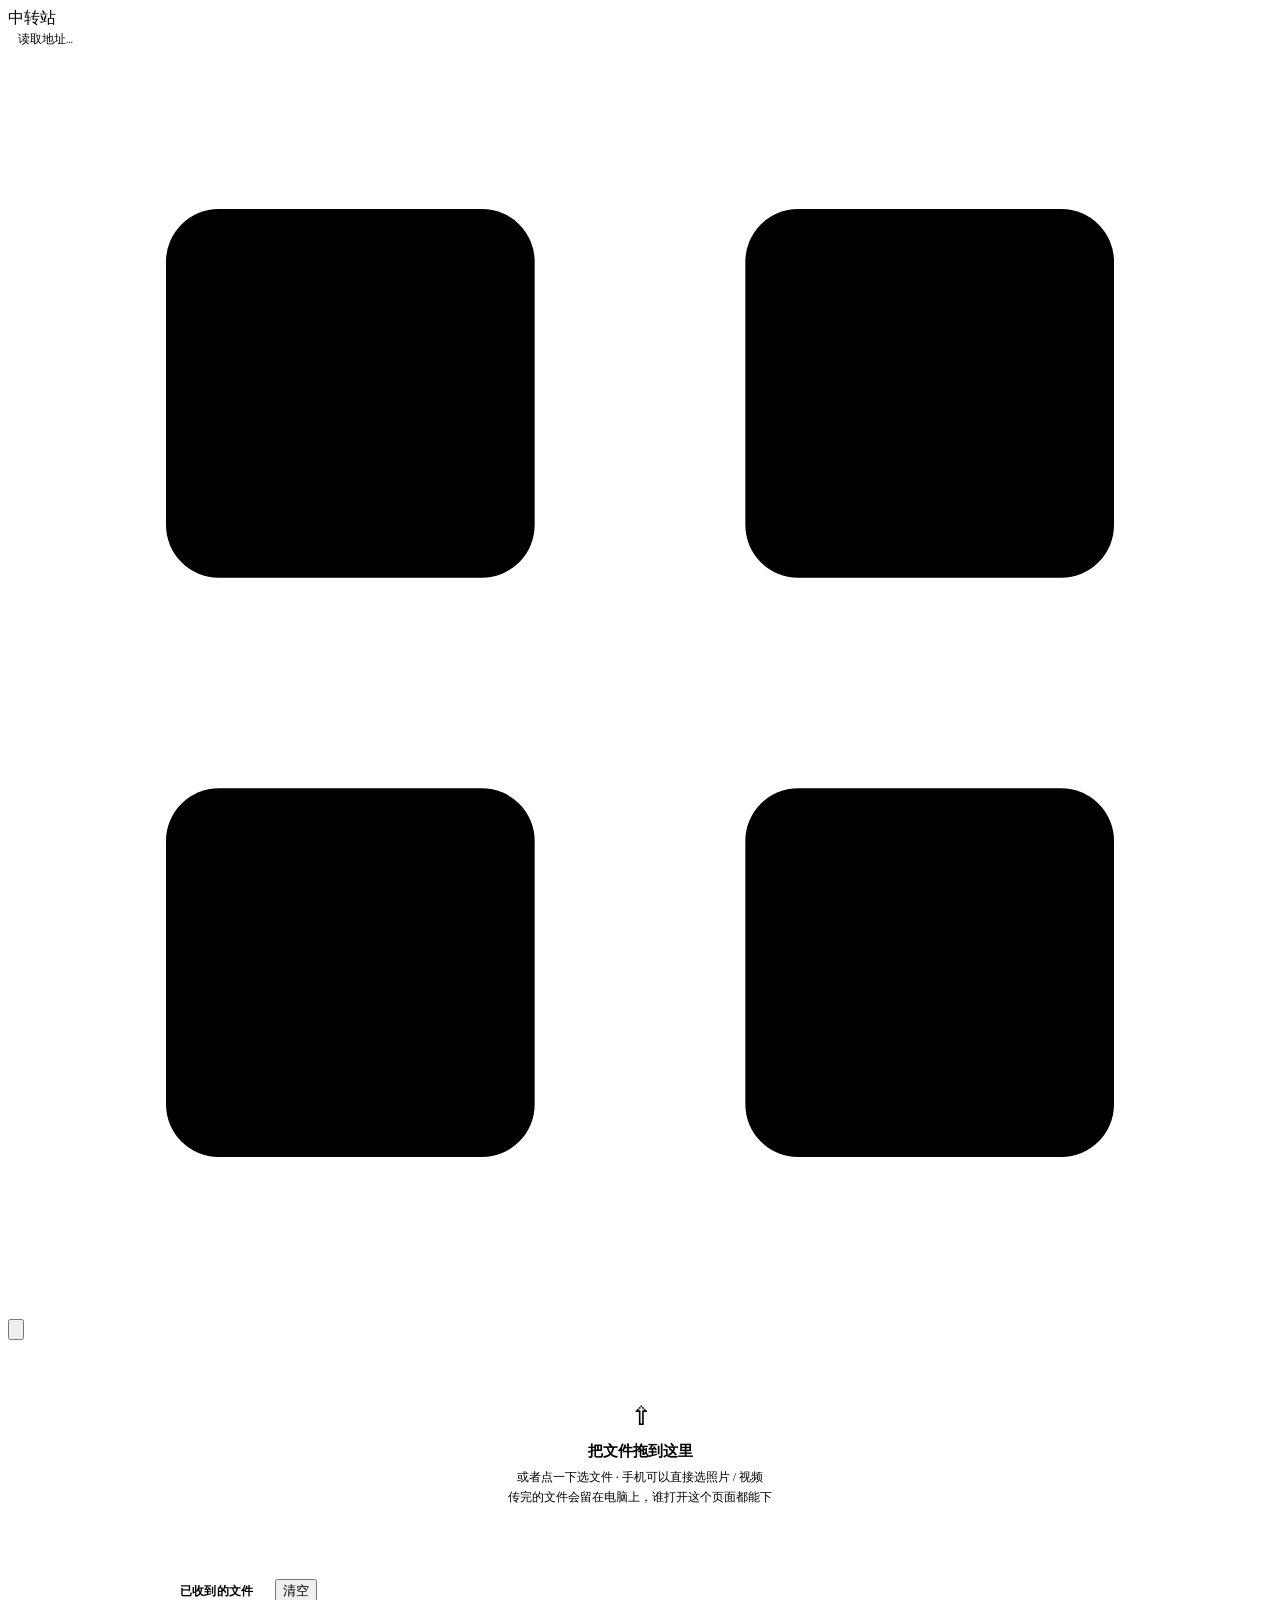
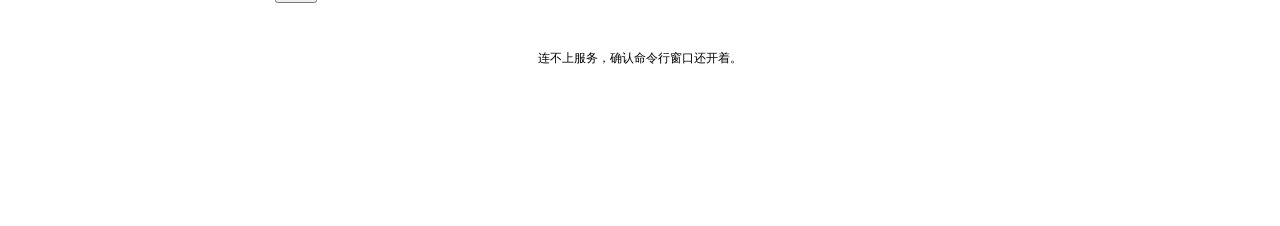
==== public/drop.html @ 3994f7ea "v1.2：局域网中转站 + README 重写 中转站（public/drop.html + server.js 新增 7 个接口） - 拖文件进网页即上传，同一 WiFi 的设备打开 /drop 就" ====
<!DOCTYPE html>
<html lang="zh-CN" data-theme="light">
<head>
<meta charset="UTF-8">
<meta name="viewport" content="width=device-width, initial-scale=1, viewport-fit=cover">
<meta name="theme-color" content="#ffffff">
<title>中转站 · 本地图库</title>
<link rel="stylesheet" href="/style.css">
<link rel="icon" href="data:image/svg+xml,<svg xmlns='http://www.w3.org/2000/svg' viewBox='0 0 24 24' fill='none' stroke='%23111' stroke-width='1.8'><path d='M12 16V4M7 9l5-5 5 5'/><path d='M4 16v3a1 1 0 0 0 1 1h14a1 1 0 0 0 1-1v-3'/></svg>">
<style>
  body { padding-bottom: 40px; }
  #dropMain { margin: 0 auto; max-width: 920px; padding: 18px 16px 60px; }

  /* 顶部那行局域网地址 */
  .lan-chip {
    display: inline-flex; align-items: center; gap: 6px;
    max-width: 44vw; padding: 5px 10px;
    border: 1px solid var(--line); border-radius: 99px;
    background: var(--soft); color: var(--fg-dim);
    font: 11.5px/1 ui-monospace, Menlo, Consolas, monospace;
    cursor: pointer; overflow: hidden; white-space: nowrap; text-overflow: ellipsis;
  }
  .lan-chip:hover { color: var(--fg); border-color: var(--line-strong); }

  /* 拖放区 */
  .dz {
    border: 1.5px dashed var(--line-strong);
    border-radius: 12px;
    padding: 46px 20px;
    text-align: center;
    background: var(--panel);
    cursor: pointer;
    transition: border-color .15s, background .15s, transform .15s;
    -webkit-tap-highlight-color: transparent;
  }
  .dz:hover { border-color: var(--fg-mute); background: var(--soft); }
  .dz.over { border-color: var(--fg); background: var(--soft); transform: scale(.995); }
  .dz-ico { font-size: 26px; line-height: 1; color: var(--fg-dim); margin-bottom: 12px; }
  .dz-t { font-size: 15px; font-weight: 600; color: var(--fg); }
  .dz-s { font-size: 12px; color: var(--fg-mute); margin-top: 6px; line-height: 1.7; }

  .sec-t { font-size: 12px; font-weight: 600; color: var(--fg-dim); letter-spacing: .02em; }
  .sec-t b { font-weight: 400; color: var(--fg-mute); margin-left: 6px; }
  .sec-head { display: flex; align-items: center; gap: 8px; margin: 26px 0 10px; }
  .sec-head .btn { width: auto; }

  /* 上传队列 */
  .qrow {
    display: flex; align-items: center; gap: 10px;
    padding: 10px 12px; margin-bottom: 6px;
    border: 1px solid var(--line); border-radius: 8px;
    background: var(--panel);
  }
  .qrow .qname {
    flex: 1; min-width: 0; font-size: 12.5px; color: var(--fg);
    overflow: hidden; text-overflow: ellipsis; white-space: nowrap;
  }
  .qrow .qstat { flex: none; font-size: 11px; color: var(--fg-mute); font-variant-numeric: tabular-nums; }
  .qbar { position: absolute; left: 0; right: 0; bottom: 0; height: 2px; background: var(--line); }
  .qbar i { display: block; height: 100%; width: 0; background: var(--fg); transition: width .12s linear; }
  .qrow { position: relative; overflow: hidden; }
  .qrow.ok .qstat { color: #12805c; }
  .qrow.err .qstat { color: #c0392b; }
  html[data-theme="dark"] .qrow.ok .qstat { color: #4ade80; }
  html[data-theme="dark"] .qrow.err .qstat { color: #f87171; }

  /* 文件列表 */
  .dlist { border: 1px solid var(--line); border-radius: 10px; overflow: hidden; background: var(--panel); }
  .drow {
    display: flex; align-items: center; gap: 10px;
    padding: 11px 12px; border-bottom: 1px solid var(--line);
  }
  .drow:last-child { border-bottom: 0; }
  .drow:hover { background: var(--soft); }
  .dico { flex: none; width: 30px; height: 30px; border-radius: 6px; background: var(--soft);
          display: flex; align-items: center; justify-content: center; font-size: 13px; color: var(--fg-dim); }
  .dmain { flex: 1; min-width: 0; }
  .dname { font-size: 13px; color: var(--fg); overflow: hidden; text-overflow: ellipsis; white-space: nowrap; }
  .dmeta { font-size: 10.5px; color: var(--fg-mute); margin-top: 2px; font-variant-numeric: tabular-nums; }
  .dact { flex: none; display: flex; gap: 4px; }
  .dact a, .dact button {
    appearance: none; border: 1px solid var(--line); background: var(--bg); color: var(--fg-dim);
    border-radius: 6px; padding: 6px 11px; font: inherit; font-size: 11.5px; cursor: pointer;
    text-decoration: none; white-space: nowrap;
  }
  .dact a:hover, .dact button:hover { background: var(--hover); color: var(--fg); }
  .dact a.primary { background: var(--accent); border-color: var(--accent); color: var(--accent-fg); }
  .dact a.primary:hover { opacity: .88; color: var(--accent-fg); }
  .empty-row { padding: 34px 14px; text-align: center; color: var(--fg-mute); font-size: 12px; line-height: 1.9; }

  .hint-line { margin-top: 14px; font-size: 11px; color: var(--fg-mute); line-height: 1.8; }
  .hint-line code { background: var(--soft); padding: 1px 5px; border-radius: 4px; font-size: 10.5px; }

  @media (max-width: 760px) {
    #dropMain { padding: 12px 10px 80px; }
    .dz { padding: 34px 14px; }
    .lan-chip { max-width: 52vw; font-size: 10.5px; }
    .dact a, .dact button { padding: 7px 10px; }
  }
</style>
</head>
<body>

<header id="topbar">
  <div id="titleWrap">
    <span id="docTitle">中转站</span>
    <span id="docMeta"></span>
  </div>
  <div class="tb-spacer"></div>
  <span id="lanChip" class="lan-chip" title="点一下复制这个地址，发给同一 WiFi 下的手机">读取地址…</span>
  <a class="ibtn" href="/" title="回到图库">
    <svg viewBox="0 0 24 24"><rect x="3" y="3" width="7" height="7" rx="1"/><rect x="14" y="3" width="7" height="7" rx="1"/><rect x="3" y="14" width="7" height="7" rx="1"/><rect x="14" y="14" width="7" height="7" rx="1"/></svg>
  </a>
  <button id="btnTheme" class="ibtn" title="深色 / 浅色">
    <svg viewBox="0 0 24 24"><circle cx="12" cy="12" r="8.5"/><path d="M12 3.5a8.5 8.5 0 0 0 0 17z" fill="currentColor" stroke="none"/></svg>
  </button>
</header>

<main id="dropMain">

  <div id="dropZone" class="dz">
    <div class="dz-ico">&#8679;</div>
    <div class="dz-t">把文件拖到这里</div>
    <div class="dz-s">或者点一下选文件 · 手机可以直接选照片 / 视频<br>传完的文件会留在电脑上，谁打开这个页面都能下</div>
  </div>
  <input id="fileInput" type="file" multiple hidden>

  <section id="queueWrap" hidden>
    <div class="sec-head"><span class="sec-t">正在上传</span></div>
    <div id="queue"></div>
  </section>

  <section>
    <div class="sec-head">
      <span class="sec-t">已收到的文件 <b id="listMeta" class="mono"></b></span>
      <div class="tb-spacer"></div>
      <button id="btnClear" class="btn small ghost">清空</button>
    </div>
    <div id="list" class="dlist"><div class="empty-row">正在读取…</div></div>
    <div class="hint-line" id="dirHint"></div>
  </section>

</main>

<div id="toast" class="toast"></div>

<script>
(function () {
  'use strict';
  const $ = (s) => document.querySelector(s);
  const CHUNK = 4 * 1024 * 1024;     // 4 MiB 一片

  let toastTimer = 0;
  function toast(msg) {
    const t = $('#toast');
    t.textContent = msg;
    t.classList.add('on');
    clearTimeout(toastTimer);
    toastTimer = setTimeout(() => t.classList.remove('on'), 1800);
  }

  function fmtSize(n) {
    if (!n) return '0 B';
    const u = ['B', 'KB', 'MB', 'GB', 'TB'];
    let i = 0;
    while (n >= 1024 && i < u.length - 1) { n /= 1024; i++; }
    return (i ? n.toFixed(1) : Math.round(n)) + ' ' + u[i];
  }

  function fmtAgo(ms) {
    const d = Math.max(0, Date.now() - ms);
    if (d < 60e3) return '刚刚';
    if (d < 3600e3) return Math.floor(d / 60e3) + ' 分钟前';
    if (d < 86400e3) return Math.floor(d / 3600e3) + ' 小时前';
    const dt = new Date(ms);
    return (dt.getMonth() + 1) + '/' + dt.getDate() + ' ' +
      String(dt.getHours()).padStart(2, '0') + ':' + String(dt.getMinutes()).padStart(2, '0');
  }

  function iconFor(name) {
    const ext = (name.split('.').pop() || '').toLowerCase();
    if (/^(png|jpe?g|gif|webp|bmp|avif|heic)$/.test(ext)) return 'IMG';
    if (/^(mp4|mov|mkv|avi|webm)$/.test(ext)) return 'VID';
    if (/^(mp3|flac|wav|m4a|aac)$/.test(ext)) return 'AUD';
    if (/^(zip|rar|7z|tar|gz)$/.test(ext)) return 'ZIP';
    if (/^(pdf|docx?|xlsx?|pptx?|txt|md)$/.test(ext)) return 'DOC';
    return 'FILE';
  }

  // ---------------------------------------------------------- 主题
  function applyTheme(dark) {
    document.documentElement.dataset.theme = dark ? 'dark' : 'light';
    const m = document.querySelector('meta[name=theme-color]');
    if (m) m.setAttribute('content', dark ? '#0d0e10' : '#ffffff');
  }
  let dark = false;
  try { dark = localStorage.getItem('gallery-theme') === 'dark'; } catch (e) { }
  applyTheme(dark);
  $('#btnTheme').addEventListener('click', () => {
    dark = !dark;
    applyTheme(dark);
    try { localStorage.setItem('gallery-theme', dark ? 'dark' : 'light'); } catch (e) { }
  });

  // ---------------------------------------------------------- 列表
  function render(d) {
    const list = $('#list');
    const meta = $('#listMeta');
    meta.textContent = d.total ? d.total + ' 个 · ' + fmtSize(d.bytes) : '';
    const hint = $('#dirHint');
    if (d.dir) hint.innerHTML = '文件保存在 <code>' + escapeHtml(d.dir) + '</code>，直接用资源管理器打开就能拿。';

    list.innerHTML = '';
    if (!d.files || !d.files.length) {
      const e = document.createElement('div');
      e.className = 'empty-row';
      e.innerHTML = '还没有文件。<br>上面拖一个进来，另一台设备刷新就能看到。';
      list.appendChild(e);
      return;
    }
    for (const f of d.files) {
      const row = document.createElement('div');
      row.className = 'drow';

      const ico = document.createElement('div');
      ico.className = 'dico';
      ico.textContent = iconFor(f.n);

      const main = document.createElement('div');
      main.className = 'dmain';
      const nm = document.createElement('div');
      nm.className = 'dname';
      nm.textContent = f.n;
      nm.title = f.n;
      const mt = document.createElement('div');
      mt.className = 'dmeta';
      mt.textContent = fmtSize(f.s) + ' · ' + fmtAgo(f.t);
      main.append(nm, mt);

      const act = document.createElement('div');
      act.className = 'dact';
      const a = document.createElement('a');
      a.className = 'primary';
      a.href = f.u;
      a.setAttribute('download', f.n);
      a.textContent = '下载';
      const del = document.createElement('button');
      del.textContent = '删除';
      del.addEventListener('click', () => removeFile(f.n));
      act.append(a, del);

      row.append(ico, main, act);
      list.appendChild(row);
    }
  }

  function escapeHtml(s) {
    return String(s).replace(/[&<>"]/g, (c) => ({ '&': '&amp;', '<': '&lt;', '>': '&gt;', '"': '&quot;' }[c]));
  }

  async function refresh() {
    try {
      const r = await fetch('/api/drop/list');
      render(await r.json());
    } catch (e) {
      $('#list').innerHTML = '<div class="empty-row">读不到列表，服务是不是停了？</div>';
    }
  }

  async function removeFile(name) {
    if (!confirm('删除「' + name + '」？文件会从磁盘上删掉。')) return;
    try {
      const r = await fetch('/api/drop/file?name=' + encodeURIComponent(name), { method: 'DELETE' });
      if (!r.ok) throw new Error('HTTP ' + r.status);
      toast('已删除');
      refresh();
    } catch (e) { toast('删除失败：' + e.message); }
  }

  $('#btnClear').addEventListener('click', async () => {
    if (!confirm('清空中转站里的全部文件？')) return;
    try {
      const r = await fetch('/api/drop/all', { method: 'DELETE' });
      const j = await r.json();
      toast('已清空 ' + (j.removed || 0) + ' 个文件');
      refresh();
    } catch (e) { toast('清空失败：' + e.message); }
  });

  // ---------------------------------------------------------- 上传
  function addRow(file) {
    $('#queueWrap').hidden = false;
    const row = document.createElement('div');
    row.className = 'qrow';
    const nm = document.createElement('div');
    nm.className = 'qname';
    nm.textContent = file.name;
    const st = document.createElement('div');
    st.className = 'qstat';
    st.textContent = '等待…';
    const bar = document.createElement('div');
    bar.className = 'qbar';
    const fill = document.createElement('i');
    bar.appendChild(fill);
    row.append(nm, st, bar);
    $('#queue').appendChild(row);

    return {
      row,
      set(pct, text, cls) {
        fill.style.width = Math.max(0, Math.min(100, pct * 100)).toFixed(1) + '%';
        st.textContent = text;
        row.className = 'qrow' + (cls ? ' ' + cls : '');
      },
      finish(text, cls) {
        this.set(1, text, cls);
        setTimeout(() => { try { row.remove(); } catch (e) { } }, cls === 'err' ? 6000 : 2500);
      },
    };
  }

  function putChunk(name, blob, start, end, total, onProgress) {
    return new Promise((resolve, reject) => {
      const xhr = new XMLHttpRequest();
      xhr.open('PUT', '/api/drop/upload?name=' + encodeURIComponent(name));
      xhr.setRequestHeader('Content-Range', 'bytes ' + start + '-' + (end - 1) + '/' + total);
      xhr.upload.onprogress = (e) => { if (e.lengthComputable) onProgress(e.loaded); };
      xhr.onload = () => {
        let body = null;
        try { body = JSON.parse(xhr.responseText); } catch (e) { }
        resolve({ status: xhr.status, body: body || {} });
      };
      xhr.onerror = () => reject(new Error('网络中断'));
      xhr.ontimeout = () => reject(new Error('超时'));
      xhr.send(blob);
    });
  }

  async function uploadOne(file) {
    const row = addRow(file);
    const t0 = performance.now();
    let off = 0;

    // 断点续传：先问服务端已经收了多少
    try {
      const r = await fetch('/api/drop/upload?name=' + encodeURIComponent(file.name) + '&size=' + file.size);
      const j = await r.json();
      if (j && j.received > 0 && j.received < file.size) {
        off = j.received;
        toast('「' + file.name + '」从 ' + fmtSize(off) + ' 处续传');
      }
    } catch (e) { }

    const base = off;
    while (off < file.size) {
      const end = Math.min(off + CHUNK, file.size);
      const blob = file.slice(off, end);
      const chunkStart = off;

      let res;
      try {
        res = await putChunk(file.name, blob, off, end, file.size, (loaded) => {
          const done = chunkStart + loaded;
          const sec = Math.max(0.001, (performance.now() - t0) / 1000);
          const speed = (done - base) / sec;
          const left = speed > 0 ? (file.size - done) / speed : 0;
          row.set(done / file.size,
            fmtSize(done) + ' / ' + fmtSize(file.size) + '  ·  ' + fmtSize(speed) + '/s  ·  剩 ' + fmtLeft(left));
        });
      } catch (e) {
        row.finish('中断：' + e.message, 'err');
        return false;
      }

      if (res.status === 409) {
        off = Number(res.body.expect) || 0;
        continue;
      }
      if (res.status < 200 || res.status >= 300) {
        row.finish('失败：HTTP ' + res.status + (res.body.error ? ' ' + res.body.error : ''), 'err');
        return false;
      }
      if (res.body.done) {
        const sec = Math.max(0.001, (performance.now() - t0) / 1000);
        row.finish('完成 · ' + fmtSize(file.size) + ' · ' + fmtSize(file.size / sec) + '/s', 'ok');
        return true;
      }
      off = end;
    }
    row.finish('完成', 'ok');
    return true;
  }

  function fmtLeft(sec) {
    if (!isFinite(sec) || sec <= 0) return '--';
    if (sec < 60) return Math.ceil(sec) + 's';
    if (sec < 3600) return Math.ceil(sec / 60) + 'm';
    return (sec / 3600).toFixed(1) + 'h';
  }

  let uploading = false;
  const pending = [];

  async function pump() {
    if (uploading) return;
    uploading = true;
    while (pending.length) {
      const file = pending.shift();
      try { await uploadOne(file); } catch (e) { toast('上传出错：' + e.message); }
    }
    uploading = false;
    refresh();
  }

  function enqueue(files) {
    const arr = Array.from(files || []);
    if (!arr.length) return;
    for (const f of arr) pending.push(f);
    pump();
  }

  // ---------------------------------------------------------- 拖放 / 选择
  const zone = $('#dropZone');
  const input = $('#fileInput');

  zone.addEventListener('click', () => input.click());
  input.addEventListener('change', () => { enqueue(input.files); input.value = ''; });

  let depth = 0;
  const hasFiles = (dt) => Array.from((dt && dt.types) || []).indexOf('Files') >= 0;
  window.addEventListener('dragenter', (e) => {
    if (!hasFiles(e.dataTransfer)) return;
    depth++;
    zone.classList.add('over');
  });
  window.addEventListener('dragover', (e) => { if (hasFiles(e.dataTransfer)) e.preventDefault(); });
  window.addEventListener('dragleave', () => {
    depth = Math.max(0, depth - 1);
    if (!depth) zone.classList.remove('over');
  });
  window.addEventListener('drop', (e) => {
    if (!hasFiles(e.dataTransfer)) return;
    e.preventDefault();
    depth = 0;
    zone.classList.remove('over');
    enqueue(e.dataTransfer.files);
  });

  // ---------------------------------------------------------- 局域网地址
  (async function boot() {
    try {
      const r = await fetch('/api/drop/list');
      const d = await r.json();
      render(d);
      const ip = (d.lan && d.lan[0] && d.lan[0].ip) || location.hostname;
      const url = 'http://' + ip + ':' + d.port + '/drop';
      const chip = $('#lanChip');
      chip.textContent = url;
      chip.title = '点一下复制，发给同一 WiFi 下的手机';
      chip.addEventListener('click', async () => {
        try {
          await navigator.clipboard.writeText(url);
          toast('已复制：' + url);
        } catch (e) {
          toast(url);
        }
      });
    } catch (e) {
      $('#list').innerHTML = '<div class="empty-row">连不上服务，确认命令行窗口还开着。</div>';
    }

    // 实时刷新：别的设备传完 / 删完，这边立刻变
    try {
      const es = new EventSource('/api/drop/events');
      es.onmessage = (ev) => {
        try { render(JSON.parse(ev.data)); } catch (e) { }
      };
      es.onerror = () => { /* 浏览器会自己重连 */ };
    } catch (e) { }
  })();
})();
</script>
</body>
</html>
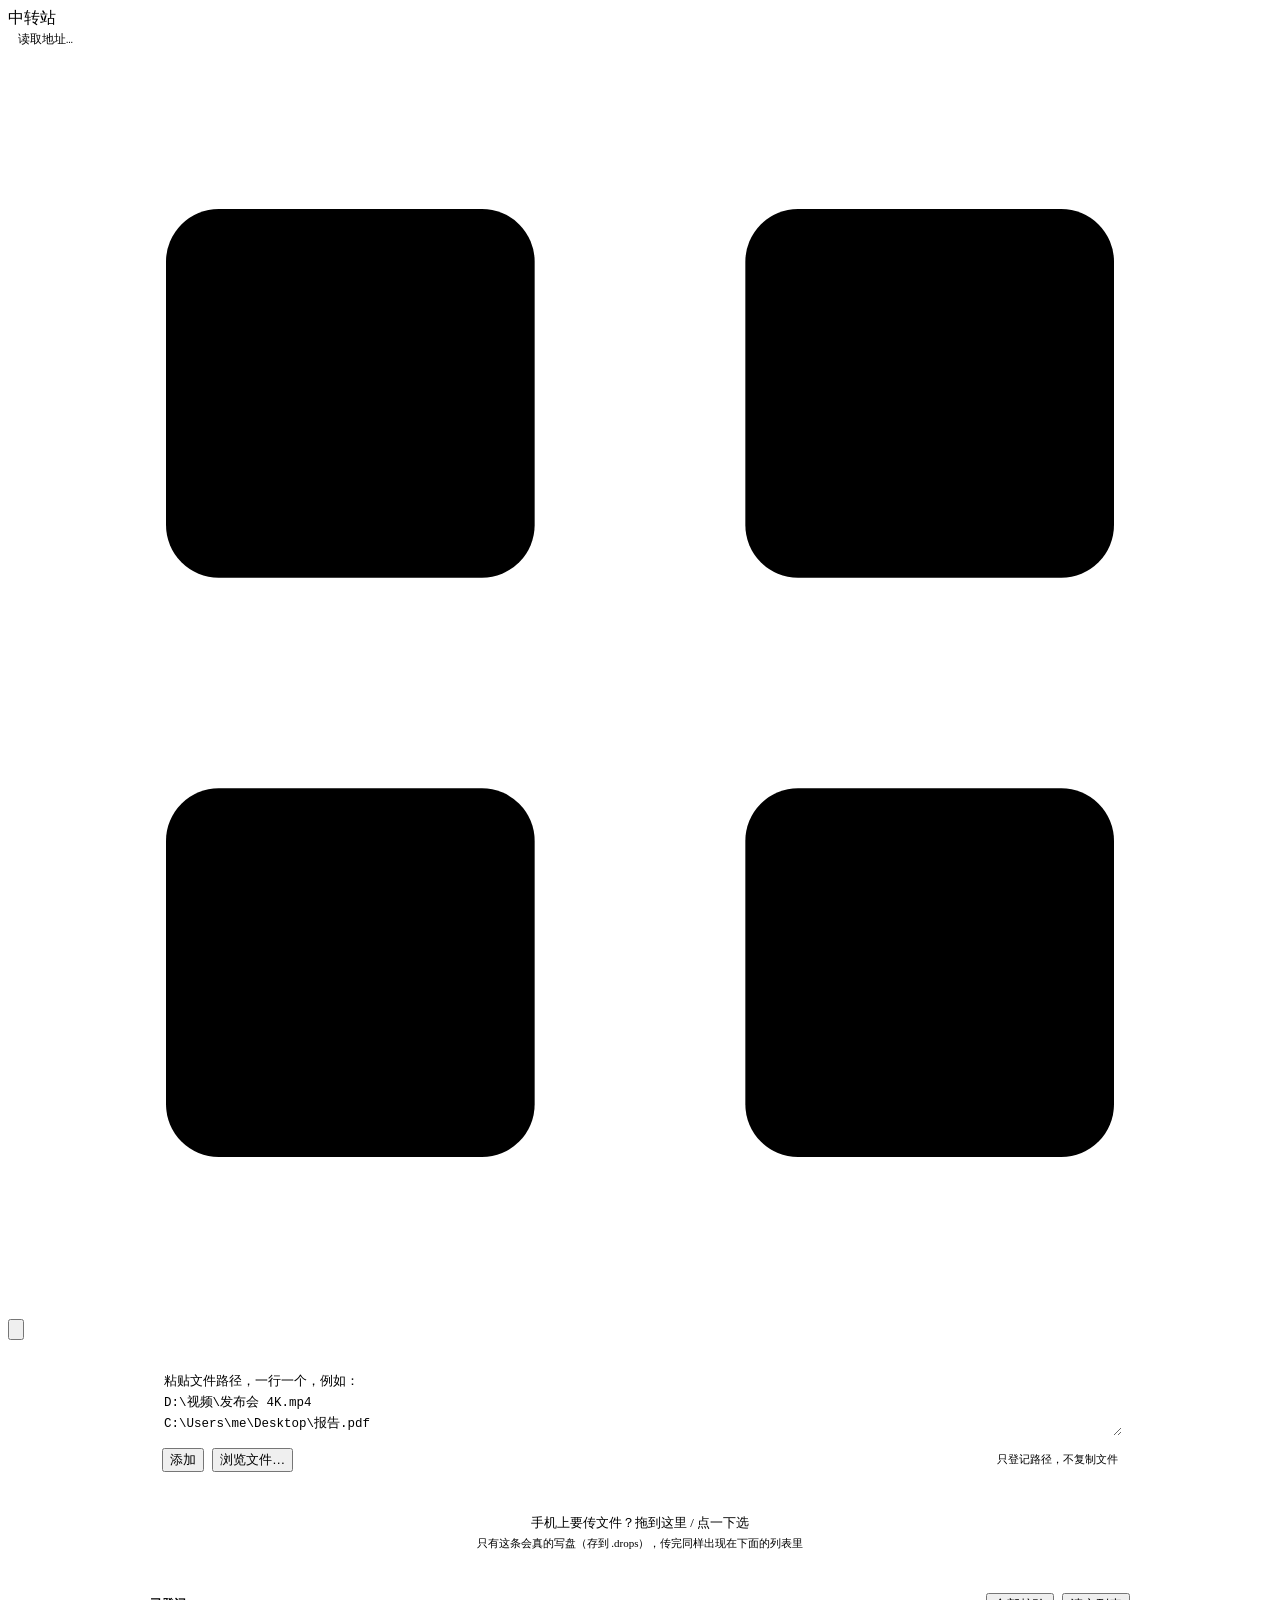
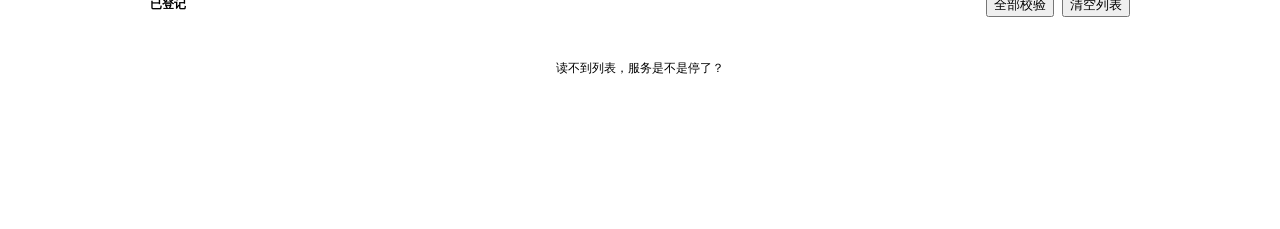
==== commit f56da3c6: "v1.4：中转站改成路径引用，不再复制文件 - 只登记「路径 + 大小 + mtime + md5」，下载时从原路径流式读，4GB 视频不多占一个字节 - POST /api/drop/add 按路径" ====
--- a/public/drop.html
+++ b/public/drop.html
@@ -9,12 +9,11 @@
 <link rel="icon" href="data:image/svg+xml,<svg xmlns='http://www.w3.org/2000/svg' viewBox='0 0 24 24' fill='none' stroke='%23111' stroke-width='1.8'><path d='M12 16V4M7 9l5-5 5 5'/><path d='M4 16v3a1 1 0 0 0 1 1h14a1 1 0 0 0 1-1v-3'/></svg>">
 <style>
   body { padding-bottom: 40px; }
-  #dropMain { margin: 0 auto; max-width: 920px; padding: 18px 16px 60px; }
-
-  /* 顶部那行局域网地址 */
+  #main2 { margin: 0 auto; max-width: 980px; padding: 18px 16px 60px; }
+
   .lan-chip {
     display: inline-flex; align-items: center; gap: 6px;
-    max-width: 44vw; padding: 5px 10px;
+    max-width: 42vw; padding: 5px 10px;
     border: 1px solid var(--line); border-radius: 99px;
     background: var(--soft); color: var(--fg-dim);
     font: 11.5px/1 ui-monospace, Menlo, Consolas, monospace;
@@ -22,60 +21,52 @@
   }
   .lan-chip:hover { color: var(--fg); border-color: var(--line-strong); }
 
-  /* 拖放区 */
+  .addbox { border: 1px solid var(--line); border-radius: 12px; background: var(--panel); padding: 12px; }
+  .addbox textarea {
+    width: 100%; min-height: 62px; resize: vertical;
+    border: 0; outline: none; background: transparent; color: var(--fg);
+    font: 12.5px/1.7 ui-monospace, Menlo, Consolas, monospace;
+  }
+  .addbox textarea::placeholder { color: var(--fg-mute); }
+  .addrow { display: flex; align-items: center; gap: 8px; margin-top: 8px; flex-wrap: wrap; }
+  .addrow .btn { width: auto; }
+  .addrow .sp { flex: 1; }
+  .addrow .tip { font-size: 11px; color: var(--fg-mute); }
+
   .dz {
-    border: 1.5px dashed var(--line-strong);
-    border-radius: 12px;
-    padding: 46px 20px;
-    text-align: center;
-    background: var(--panel);
-    cursor: pointer;
-    transition: border-color .15s, background .15s, transform .15s;
+    margin-top: 12px;
+    border: 1.5px dashed var(--line-strong); border-radius: 10px;
+    padding: 18px 16px; text-align: center; cursor: pointer;
+    background: transparent; transition: border-color .15s, background .15s;
     -webkit-tap-highlight-color: transparent;
   }
-  .dz:hover { border-color: var(--fg-mute); background: var(--soft); }
-  .dz.over { border-color: var(--fg); background: var(--soft); transform: scale(.995); }
-  .dz-ico { font-size: 26px; line-height: 1; color: var(--fg-dim); margin-bottom: 12px; }
-  .dz-t { font-size: 15px; font-weight: 600; color: var(--fg); }
-  .dz-s { font-size: 12px; color: var(--fg-mute); margin-top: 6px; line-height: 1.7; }
-
-  .sec-t { font-size: 12px; font-weight: 600; color: var(--fg-dim); letter-spacing: .02em; }
+  .dz:hover, .dz.over { border-color: var(--fg-mute); background: var(--soft); }
+  .dz-t { font-size: 13px; color: var(--fg-dim); }
+  .dz-s { font-size: 11px; color: var(--fg-mute); margin-top: 4px; }
+
+  .sec-head { display: flex; align-items: center; gap: 8px; margin: 24px 0 10px; flex-wrap: wrap; }
+  .sec-t { font-size: 12px; font-weight: 600; color: var(--fg-dim); }
   .sec-t b { font-weight: 400; color: var(--fg-mute); margin-left: 6px; }
-  .sec-head { display: flex; align-items: center; gap: 8px; margin: 26px 0 10px; }
-  .sec-head .btn { width: auto; }
-
-  /* 上传队列 */
-  .qrow {
-    display: flex; align-items: center; gap: 10px;
-    padding: 10px 12px; margin-bottom: 6px;
-    border: 1px solid var(--line); border-radius: 8px;
-    background: var(--panel);
-  }
-  .qrow .qname {
-    flex: 1; min-width: 0; font-size: 12.5px; color: var(--fg);
-    overflow: hidden; text-overflow: ellipsis; white-space: nowrap;
-  }
-  .qrow .qstat { flex: none; font-size: 11px; color: var(--fg-mute); font-variant-numeric: tabular-nums; }
-  .qbar { position: absolute; left: 0; right: 0; bottom: 0; height: 2px; background: var(--line); }
-  .qbar i { display: block; height: 100%; width: 0; background: var(--fg); transition: width .12s linear; }
-  .qrow { position: relative; overflow: hidden; }
-  .qrow.ok .qstat { color: #12805c; }
-  .qrow.err .qstat { color: #c0392b; }
-  html[data-theme="dark"] .qrow.ok .qstat { color: #4ade80; }
-  html[data-theme="dark"] .qrow.err .qstat { color: #f87171; }
-
-  /* 文件列表 */
+  .sec-head .btn { width: auto; margin-left: 0; }
+  .sec-head .sp { flex: 1; }
+
   .dlist { border: 1px solid var(--line); border-radius: 10px; overflow: hidden; background: var(--panel); }
-  .drow {
-    display: flex; align-items: center; gap: 10px;
-    padding: 11px 12px; border-bottom: 1px solid var(--line);
-  }
+  .drow { display: flex; align-items: center; gap: 10px; padding: 11px 12px; border-bottom: 1px solid var(--line); }
   .drow:last-child { border-bottom: 0; }
   .drow:hover { background: var(--soft); }
-  .dico { flex: none; width: 30px; height: 30px; border-radius: 6px; background: var(--soft);
-          display: flex; align-items: center; justify-content: center; font-size: 13px; color: var(--fg-dim); }
+  .drow.gone { opacity: .55; }
+  .dico {
+    flex: none; width: 32px; height: 32px; border-radius: 6px; background: var(--soft);
+    display: flex; align-items: center; justify-content: center;
+    font-size: 10px; font-weight: 600; color: var(--fg-dim); letter-spacing: .02em;
+  }
   .dmain { flex: 1; min-width: 0; }
   .dname { font-size: 13px; color: var(--fg); overflow: hidden; text-overflow: ellipsis; white-space: nowrap; }
+  .dpath {
+    font: 10.5px/1.6 ui-monospace, Menlo, Consolas, monospace;
+    color: var(--fg-mute); overflow: hidden; text-overflow: ellipsis; white-space: nowrap;
+    direction: rtl; text-align: left; margin-top: 1px;
+  }
   .dmeta { font-size: 10.5px; color: var(--fg-mute); margin-top: 2px; font-variant-numeric: tabular-nums; }
   .dact { flex: none; display: flex; gap: 4px; }
   .dact a, .dact button {
@@ -86,16 +77,32 @@
   .dact a:hover, .dact button:hover { background: var(--hover); color: var(--fg); }
   .dact a.primary { background: var(--accent); border-color: var(--accent); color: var(--accent-fg); }
   .dact a.primary:hover { opacity: .88; color: var(--accent-fg); }
-  .empty-row { padding: 34px 14px; text-align: center; color: var(--fg-mute); font-size: 12px; line-height: 1.9; }
-
-  .hint-line { margin-top: 14px; font-size: 11px; color: var(--fg-mute); line-height: 1.8; }
+
+  .tag {
+    display: inline-block; padding: 1px 6px; border-radius: 4px; font-size: 10px;
+    background: var(--soft); color: var(--fg-dim); border: 1px solid var(--line); margin-right: 5px;
+  }
+  .tag.ok { color: #12805c; border-color: #12805c33; background: #12805c14; }
+  .tag.warn { color: #a86400; border-color: #a8640033; background: #a8640014; }
+  .tag.bad { color: #c0392b; border-color: #c0392b33; background: #c0392b14; }
+  html[data-theme="dark"] .tag.ok { color: #4ade80; }
+  html[data-theme="dark"] .tag.warn { color: #fbbf24; }
+  html[data-theme="dark"] .tag.bad { color: #f87171; }
+
+  .empty-row { padding: 30px 14px; text-align: center; color: var(--fg-mute); font-size: 12px; line-height: 1.9; }
+  .hint-line { margin-top: 12px; font-size: 11px; color: var(--fg-mute); line-height: 1.9; }
   .hint-line code { background: var(--soft); padding: 1px 5px; border-radius: 4px; font-size: 10.5px; }
 
-  @media (max-width: 760px) {
-    #dropMain { padding: 12px 10px 80px; }
-    .dz { padding: 34px 14px; }
-    .lan-chip { max-width: 52vw; font-size: 10.5px; }
-    .dact a, .dact button { padding: 7px 10px; }
+  .pk-list { flex: 1; overflow-y: auto; padding: 8px; min-height: 220px; max-height: 46vh; }
+  .pk-row { display: flex; align-items: center; gap: 8px; padding: 7px 9px; border-radius: 5px; cursor: pointer; font-size: 12.5px; color: var(--fg-dim); }
+  .pk-row:hover { background: var(--hover); color: var(--fg); }
+  .pk-row svg { width: 15px; height: 15px; fill: none; stroke: currentColor; stroke-width: 1.6; flex: none; }
+  .pk-row .nm { overflow: hidden; text-overflow: ellipsis; white-space: nowrap; }
+
+  @media (max-width: 700px) {
+    #main2 { padding: 12px 10px 80px; }
+    .dpath { display: none; }
+    .dact a, .dact button { padding: 7px 9px; }
   }
 </style>
 </head>
@@ -107,7 +114,7 @@
     <span id="docMeta"></span>
   </div>
   <div class="tb-spacer"></div>
-  <span id="lanChip" class="lan-chip" title="点一下复制这个地址，发给同一 WiFi 下的手机">读取地址…</span>
+  <span id="lanChip" class="lan-chip" title="点一下复制这个地址，发给同一 WiFi 下的设备">读取地址…</span>
   <a class="ibtn" href="/" title="回到图库">
     <svg viewBox="0 0 24 24"><rect x="3" y="3" width="7" height="7" rx="1"/><rect x="14" y="3" width="7" height="7" rx="1"/><rect x="3" y="14" width="7" height="7" rx="1"/><rect x="14" y="14" width="7" height="7" rx="1"/></svg>
   </a>
@@ -116,12 +123,21 @@
   </button>
 </header>
 
-<main id="dropMain">
+<main id="main2">
+
+  <div class="addbox">
+    <textarea id="pathInput" spellcheck="false" placeholder="粘贴文件路径，一行一个，例如：&#10;D:\视频\发布会 4K.mp4&#10;C:\Users\me\Desktop\报告.pdf"></textarea>
+    <div class="addrow">
+      <button id="btnAdd" class="btn primary small">添加</button>
+      <button id="btnPick" class="btn small ghost">浏览文件…</button>
+      <span class="sp"></span>
+      <span class="tip">只登记路径，不复制文件</span>
+    </div>
+  </div>
 
   <div id="dropZone" class="dz">
-    <div class="dz-ico">&#8679;</div>
-    <div class="dz-t">把文件拖到这里</div>
-    <div class="dz-s">或者点一下选文件 · 手机可以直接选照片 / 视频<br>传完的文件会留在电脑上，谁打开这个页面都能下</div>
+    <div class="dz-t">手机上要传文件？拖到这里 / 点一下选</div>
+    <div class="dz-s">只有这条会真的写盘（存到 .drops），传完同样出现在下面的列表里</div>
   </div>
   <input id="fileInput" type="file" multiple hidden>
 
@@ -130,17 +146,36 @@
     <div id="queue"></div>
   </section>
 
-  <section>
-    <div class="sec-head">
-      <span class="sec-t">已收到的文件 <b id="listMeta" class="mono"></b></span>
-      <div class="tb-spacer"></div>
-      <button id="btnClear" class="btn small ghost">清空</button>
+  <div class="sec-head">
+    <span class="sec-t">已登记 <b id="listMeta"></b></span>
+    <span class="sp"></span>
+    <button id="btnVerifyAll" class="btn small ghost">全部校验</button>
+    <button id="btnClear" class="btn small ghost">清空列表</button>
+  </div>
+  <div id="list" class="dlist"><div class="empty-row">正在读取…</div></div>
+  <div class="hint-line" id="dirHint"></div>
+
+</main>
+
+<div id="picker" class="modal" hidden>
+  <div class="modal-box">
+    <div class="modal-head">
+      <span>选择文件</span>
+      <button id="pkClose" class="ibtn"><svg viewBox="0 0 24 24"><path d="M6 6l12 12M18 6L6 18"/></svg></button>
     </div>
-    <div id="list" class="dlist"><div class="empty-row">正在读取…</div></div>
-    <div class="hint-line" id="dirHint"></div>
-  </section>
-
-</main>
+    <div class="picker-path">
+      <input id="pkPath" type="text" spellcheck="false" placeholder="粘贴路径后回车">
+      <button id="pkGo" class="btn small">前往</button>
+    </div>
+    <div class="pk-list" id="pkList"></div>
+    <div class="modal-foot">
+      <button id="pkUp" class="btn ghost small">上一级</button>
+      <span class="pick-sel" id="pkSel"></span>
+      <span style="flex:1"></span>
+      <span style="font-size:11px;color:var(--fg-mute)">点文件名直接加进列表</span>
+    </div>
+  </div>
+</div>
 
 <div id="toast" class="toast"></div>
 
@@ -148,7 +183,7 @@
 (function () {
   'use strict';
   const $ = (s) => document.querySelector(s);
-  const CHUNK = 4 * 1024 * 1024;     // 4 MiB 一片
+  const CHUNK = 4 * 1024 * 1024;
 
   let toastTimer = 0;
   function toast(msg) {
@@ -156,7 +191,7 @@
     t.textContent = msg;
     t.classList.add('on');
     clearTimeout(toastTimer);
-    toastTimer = setTimeout(() => t.classList.remove('on'), 1800);
+    toastTimer = setTimeout(() => t.classList.remove('on'), 2000);
   }
 
   function fmtSize(n) {
@@ -166,96 +201,108 @@
     while (n >= 1024 && i < u.length - 1) { n /= 1024; i++; }
     return (i ? n.toFixed(1) : Math.round(n)) + ' ' + u[i];
   }
-
-  function fmtAgo(ms) {
-    const d = Math.max(0, Date.now() - ms);
-    if (d < 60e3) return '刚刚';
-    if (d < 3600e3) return Math.floor(d / 60e3) + ' 分钟前';
-    if (d < 86400e3) return Math.floor(d / 3600e3) + ' 小时前';
-    const dt = new Date(ms);
-    return (dt.getMonth() + 1) + '/' + dt.getDate() + ' ' +
-      String(dt.getHours()).padStart(2, '0') + ':' + String(dt.getMinutes()).padStart(2, '0');
-  }
-
+  function fmtTime(ms) {
+    if (!ms) return '';
+    const d = new Date(ms);
+    const p = (n) => String(n).padStart(2, '0');
+    return p(d.getMonth() + 1) + '/' + p(d.getDate()) + ' ' + p(d.getHours()) + ':' + p(d.getMinutes());
+  }
   function iconFor(name) {
     const ext = (name.split('.').pop() || '').toLowerCase();
     if (/^(png|jpe?g|gif|webp|bmp|avif|heic)$/.test(ext)) return 'IMG';
-    if (/^(mp4|mov|mkv|avi|webm)$/.test(ext)) return 'VID';
-    if (/^(mp3|flac|wav|m4a|aac)$/.test(ext)) return 'AUD';
-    if (/^(zip|rar|7z|tar|gz)$/.test(ext)) return 'ZIP';
+    if (/^(mp4|mov|mkv|avi|webm|flv)$/.test(ext)) return 'VID';
+    if (/^(mp3|flac|wav|m4a|aac|ape)$/.test(ext)) return 'AUD';
+    if (/^(zip|rar|7z|tar|gz|iso)$/.test(ext)) return 'ZIP';
     if (/^(pdf|docx?|xlsx?|pptx?|txt|md)$/.test(ext)) return 'DOC';
+    if (/^(exe|msi|apk|dmg)$/.test(ext)) return 'APP';
     return 'FILE';
   }
-
-  // ---------------------------------------------------------- 主题
-  function applyTheme(dark) {
-    document.documentElement.dataset.theme = dark ? 'dark' : 'light';
-    const m = document.querySelector('meta[name=theme-color]');
-    if (m) m.setAttribute('content', dark ? '#0d0e10' : '#ffffff');
-  }
+  function escapeHtml(s) {
+    return String(s).replace(/[&<>"]/g, (c) => ({ '&': '&amp;', '<': '&lt;', '>': '&gt;', '"': '&quot;' }[c]));
+  }
+
   let dark = false;
   try { dark = localStorage.getItem('gallery-theme') === 'dark'; } catch (e) { }
+  function applyTheme(d) {
+    document.documentElement.dataset.theme = d ? 'dark' : 'light';
+    const m = document.querySelector('meta[name=theme-color]');
+    if (m) m.setAttribute('content', d ? '#0d0e10' : '#ffffff');
+  }
   applyTheme(dark);
   $('#btnTheme').addEventListener('click', () => {
-    dark = !dark;
-    applyTheme(dark);
+    dark = !dark; applyTheme(dark);
     try { localStorage.setItem('gallery-theme', dark ? 'dark' : 'light'); } catch (e) { }
   });
 
   // ---------------------------------------------------------- 列表
+  let lastData = { items: [] };
+
   function render(d) {
+    lastData = d;
+    $('#listMeta').textContent = d.total ? d.total + ' 项 · ' + fmtSize(d.bytes) : '';
+
     const list = $('#list');
-    const meta = $('#listMeta');
-    meta.textContent = d.total ? d.total + ' 个 · ' + fmtSize(d.bytes) : '';
-    const hint = $('#dirHint');
-    if (d.dir) hint.innerHTML = '文件保存在 <code>' + escapeHtml(d.dir) + '</code>，直接用资源管理器打开就能拿。';
-
     list.innerHTML = '';
-    if (!d.files || !d.files.length) {
-      const e = document.createElement('div');
-      e.className = 'empty-row';
-      e.innerHTML = '还没有文件。<br>上面拖一个进来，另一台设备刷新就能看到。';
-      list.appendChild(e);
+    if (!d.items || !d.items.length) {
+      list.innerHTML = '<div class="empty-row">还没有登记任何文件。<br>上面粘一个路径，或者点「浏览文件…」挑一个。</div>';
       return;
     }
-    for (const f of d.files) {
+
+    for (const it of d.items) {
       const row = document.createElement('div');
-      row.className = 'drow';
+      row.className = 'drow' + (it.missing ? ' gone' : '');
 
       const ico = document.createElement('div');
       ico.className = 'dico';
-      ico.textContent = iconFor(f.n);
+      ico.textContent = iconFor(it.n);
 
       const main = document.createElement('div');
       main.className = 'dmain';
+
       const nm = document.createElement('div');
       nm.className = 'dname';
-      nm.textContent = f.n;
-      nm.title = f.n;
+      nm.textContent = it.n;
+      nm.title = it.n;
+
+      const p = document.createElement('div');
+      p.className = 'dpath';
+      p.textContent = it.p;
+      p.title = it.p;
+
       const mt = document.createElement('div');
       mt.className = 'dmeta';
-      mt.textContent = fmtSize(f.s) + ' · ' + fmtAgo(f.t);
-      main.append(nm, mt);
+      if (it.missing) {
+        mt.innerHTML = '<span class="tag bad">文件不在了</span>' + fmtSize(it.s);
+      } else {
+        let html = '';
+        if (it.changed) html += '<span class="tag warn">已变更</span>';
+        else if (it.hash) html += '<span class="tag ok">md5 ' + it.hash.slice(0, 8) + '</span>';
+        else html += '<span class="tag">未校验</span>';
+        mt.innerHTML = html + fmtSize(it.s) + ' · ' + fmtTime(it.t);
+      }
+      main.append(nm, p, mt);
 
       const act = document.createElement('div');
       act.className = 'dact';
-      const a = document.createElement('a');
-      a.className = 'primary';
-      a.href = f.u;
-      a.setAttribute('download', f.n);
-      a.textContent = '下载';
-      const del = document.createElement('button');
-      del.textContent = '删除';
-      del.addEventListener('click', () => removeFile(f.n));
-      act.append(a, del);
+      if (!it.missing) {
+        const a = document.createElement('a');
+        a.className = 'primary';
+        a.href = it.u;
+        a.setAttribute('download', it.n);
+        a.textContent = '下载';
+        act.appendChild(a);
+      }
+      const vb = document.createElement('button');
+      vb.textContent = '校验';
+      vb.addEventListener('click', () => verifyOne(it.id));
+      const rb = document.createElement('button');
+      rb.textContent = '移除';
+      rb.addEventListener('click', () => removeItem(it));
+      act.append(vb, rb);
 
       row.append(ico, main, act);
       list.appendChild(row);
     }
-  }
-
-  function escapeHtml(s) {
-    return String(s).replace(/[&<>"]/g, (c) => ({ '&': '&amp;', '<': '&lt;', '>': '&gt;', '"': '&quot;' }[c]));
   }
 
   async function refresh() {
@@ -267,54 +314,179 @@
     }
   }
 
-  async function removeFile(name) {
-    if (!confirm('删除「' + name + '」？文件会从磁盘上删掉。')) return;
-    try {
-      const r = await fetch('/api/drop/file?name=' + encodeURIComponent(name), { method: 'DELETE' });
+  async function addPaths(paths) {
+    if (!paths.length) return;
+    try {
+      const r = await fetch('/api/drop/add', {
+        method: 'POST',
+        headers: { 'Content-Type': 'application/json' },
+        body: JSON.stringify({ paths: paths }),
+      });
+      const j = await r.json();
+      if (!r.ok) throw new Error(j.error || ('HTTP ' + r.status));
+      const okN = (j.added || []).length;
+      const dupN = (j.dup || []).length;
+      const errs = j.errors || [];
+      const msg = [];
+      if (okN) msg.push('加了 ' + okN + ' 个');
+      if (dupN) msg.push('已存在 ' + dupN + ' 个');
+      if (errs.length) msg.push('失败 ' + errs.length + ' 个：' + errs[0].error);
+      toast(msg.join('，') || '没有变化');
+      refresh();
+    } catch (e) {
+      toast('添加失败：' + e.message);
+    }
+  }
+
+  async function verifyOne(id) {
+    toast('正在算 md5…');
+    try {
+      const r = await fetch('/api/drop/verify', {
+        method: 'POST',
+        headers: { 'Content-Type': 'application/json' },
+        body: JSON.stringify({ id: id }),
+      });
+      const j = await r.json();
+      const res = (j.results || [])[0];
+      if (!res) throw new Error('没有结果');
+      if (res.reason === 'missing') toast('文件已经不在了');
+      else if (res.reason === 'read-failed') toast('读不了这个文件');
+      else if (res.ok) toast('校验通过 · ' + String(res.hash || '').slice(0, 12));
+      else toast('内容变了，md5 对不上');
+      refresh();
+    } catch (e) {
+      toast('校验失败：' + e.message);
+    }
+  }
+
+  async function removeItem(it) {
+    if (!confirm('从列表移除「' + it.n + '」？\n（只删这条记录，磁盘上的文件不会动）')) return;
+    try {
+      const r = await fetch('/api/drop/item?id=' + encodeURIComponent(it.id), { method: 'DELETE' });
       if (!r.ok) throw new Error('HTTP ' + r.status);
-      toast('已删除');
+      toast('已移除');
       refresh();
-    } catch (e) { toast('删除失败：' + e.message); }
-  }
+    } catch (e) {
+      toast('移除失败：' + e.message);
+    }
+  }
+
+  $('#btnAdd').addEventListener('click', () => {
+    const raw = $('#pathInput').value || '';
+    const paths = raw.split(/\r?\n/).map((s) => s.trim()).filter(Boolean);
+    if (!paths.length) { toast('先粘一个路径'); return; }
+    addPaths(paths).then(() => { $('#pathInput').value = ''; });
+  });
+
+  $('#pathInput').addEventListener('keydown', (e) => {
+    if (e.key === 'Enter' && (e.ctrlKey || e.metaKey)) { e.preventDefault(); $('#btnAdd').click(); }
+  });
+
+  $('#btnVerifyAll').addEventListener('click', async () => {
+    if (!lastData.items.length) return;
+    toast('正在算 md5，大文件要等一会…');
+    try {
+      const r = await fetch('/api/drop/verify', {
+        method: 'POST',
+        headers: { 'Content-Type': 'application/json' },
+        body: JSON.stringify({}),
+      });
+      const j = await r.json();
+      const bad = (j.results || []).filter((x) => !x.ok);
+      toast(bad.length ? bad.length + ' 个对不上' : '全部校验通过');
+      refresh();
+    } catch (e) {
+      toast('校验失败：' + e.message);
+    }
+  });
 
   $('#btnClear').addEventListener('click', async () => {
-    if (!confirm('清空中转站里的全部文件？')) return;
+    if (!confirm('清空列表？\n（只清记录，磁盘上的文件都不会动）')) return;
     try {
       const r = await fetch('/api/drop/all', { method: 'DELETE' });
       const j = await r.json();
-      toast('已清空 ' + (j.removed || 0) + ' 个文件');
+      toast('已清空 ' + (j.removed || 0) + ' 条记录');
       refresh();
-    } catch (e) { toast('清空失败：' + e.message); }
+    } catch (e) {
+      toast('清空失败：' + e.message);
+    }
   });
 
-  // ---------------------------------------------------------- 上传
+  // ---------------------------------------------------------- 文件选择器
+  async function browse(p) {
+    try {
+      const r = await fetch('/api/browse?files=1&p=' + encodeURIComponent(p || ''));
+      const d = await r.json();
+      if (!r.ok) throw new Error(d.error || 'HTTP ' + r.status);
+      $('#pkPath').value = d.path || '';
+      $('#pkSel').textContent = d.path || '';
+      const list = $('#pkList');
+      list.innerHTML = '';
+      for (const sub of d.dirs || []) {
+        const row = document.createElement('div');
+        row.className = 'pk-row';
+        row.innerHTML = '<svg viewBox="0 0 24 24"><path d="M3 7h6l2 2h10v10H3z"/></svg><span class="nm"></span>';
+        row.querySelector('.nm').textContent = sub.n;
+        row.addEventListener('click', () => browse(sub.p));
+        list.appendChild(row);
+      }
+      for (const f of d.files || []) {
+        const row = document.createElement('div');
+        row.className = 'pk-row';
+        row.innerHTML = '<svg viewBox="0 0 24 24"><path d="M14 3H6v18h12V7z"/><path d="M14 3v4h4"/></svg><span class="nm"></span>';
+        row.querySelector('.nm').textContent = f.n;
+        row.addEventListener('click', () => addPaths([f.p]));
+        list.appendChild(row);
+      }
+      if (!(d.dirs || []).length && !(d.files || []).length) {
+        const e = document.createElement('div');
+        e.className = 'empty-row';
+        e.textContent = d.drives ? '没有检测到盘符' : '这个文件夹是空的';
+        list.appendChild(e);
+      }
+      $('#pkUp').disabled = !d.parent;
+      $('#pkUp').__parent = d.parent || '';
+    } catch (e) {
+      toast('打不开：' + e.message);
+    }
+  }
+
+  $('#btnPick').addEventListener('click', () => {
+    $('#picker').hidden = false;
+    browse('');
+  });
+  $('#pkClose').addEventListener('click', () => { $('#picker').hidden = true; });
+  $('#pkGo').addEventListener('click', () => browse($('#pkPath').value.trim()));
+  $('#pkPath').addEventListener('keydown', (e) => { if (e.key === 'Enter') browse(e.target.value.trim()); });
+  $('#pkUp').addEventListener('click', () => { const p = $('#pkUp').__parent; if (p) browse(p); });
+
+  // ---------------------------------------------------------- 上传（只有这条会写盘）
   function addRow(file) {
     $('#queueWrap').hidden = false;
     const row = document.createElement('div');
-    row.className = 'qrow';
+    row.style.cssText = 'position:relative;display:flex;align-items:center;gap:10px;padding:10px 12px;margin-bottom:6px;border:1px solid var(--line);border-radius:8px;background:var(--panel);overflow:hidden;';
     const nm = document.createElement('div');
-    nm.className = 'qname';
+    nm.style.cssText = 'flex:1;min-width:0;font-size:12.5px;overflow:hidden;text-overflow:ellipsis;white-space:nowrap;';
     nm.textContent = file.name;
     const st = document.createElement('div');
-    st.className = 'qstat';
+    st.style.cssText = 'flex:none;font-size:11px;color:var(--fg-mute);font-variant-numeric:tabular-nums;';
     st.textContent = '等待…';
     const bar = document.createElement('div');
-    bar.className = 'qbar';
+    bar.style.cssText = 'position:absolute;left:0;right:0;bottom:0;height:2px;background:var(--line);';
     const fill = document.createElement('i');
+    fill.style.cssText = 'display:block;height:100%;width:0;background:var(--fg);transition:width .12s linear;';
     bar.appendChild(fill);
     row.append(nm, st, bar);
     $('#queue').appendChild(row);
 
     return {
-      row,
-      set(pct, text, cls) {
+      set(pct, text) {
         fill.style.width = Math.max(0, Math.min(100, pct * 100)).toFixed(1) + '%';
         st.textContent = text;
-        row.className = 'qrow' + (cls ? ' ' + cls : '');
       },
-      finish(text, cls) {
-        this.set(1, text, cls);
-        setTimeout(() => { try { row.remove(); } catch (e) { } }, cls === 'err' ? 6000 : 2500);
+      finish(text) {
+        this.set(1, text);
+        setTimeout(() => { try { row.remove(); } catch (e) { } }, 2500);
       },
     };
   }
@@ -331,7 +503,6 @@
         resolve({ status: xhr.status, body: body || {} });
       };
       xhr.onerror = () => reject(new Error('网络中断'));
-      xhr.ontimeout = () => reject(new Error('超时'));
       xhr.send(blob);
     });
   }
@@ -340,78 +511,47 @@
     const row = addRow(file);
     const t0 = performance.now();
     let off = 0;
-
-    // 断点续传：先问服务端已经收了多少
     try {
       const r = await fetch('/api/drop/upload?name=' + encodeURIComponent(file.name) + '&size=' + file.size);
       const j = await r.json();
-      if (j && j.received > 0 && j.received < file.size) {
-        off = j.received;
-        toast('「' + file.name + '」从 ' + fmtSize(off) + ' 处续传');
-      }
+      if (j && j.received > 0 && j.received < file.size) off = j.received;
     } catch (e) { }
 
-    const base = off;
     while (off < file.size) {
       const end = Math.min(off + CHUNK, file.size);
-      const blob = file.slice(off, end);
-      const chunkStart = off;
-
+      const start = off;
       let res;
       try {
-        res = await putChunk(file.name, blob, off, end, file.size, (loaded) => {
-          const done = chunkStart + loaded;
+        res = await putChunk(file.name, file.slice(off, end), off, end, file.size, (loaded) => {
+          const done = start + loaded;
           const sec = Math.max(0.001, (performance.now() - t0) / 1000);
-          const speed = (done - base) / sec;
-          const left = speed > 0 ? (file.size - done) / speed : 0;
-          row.set(done / file.size,
-            fmtSize(done) + ' / ' + fmtSize(file.size) + '  ·  ' + fmtSize(speed) + '/s  ·  剩 ' + fmtLeft(left));
+          row.set(done / file.size, fmtSize(done) + ' / ' + fmtSize(file.size) + ' · ' + fmtSize(done / sec) + '/s');
         });
       } catch (e) {
-        row.finish('中断：' + e.message, 'err');
+        row.finish('中断：' + e.message);
         return false;
       }
-
-      if (res.status === 409) {
-        off = Number(res.body.expect) || 0;
-        continue;
-      }
-      if (res.status < 200 || res.status >= 300) {
-        row.finish('失败：HTTP ' + res.status + (res.body.error ? ' ' + res.body.error : ''), 'err');
-        return false;
-      }
-      if (res.body.done) {
-        const sec = Math.max(0.001, (performance.now() - t0) / 1000);
-        row.finish('完成 · ' + fmtSize(file.size) + ' · ' + fmtSize(file.size / sec) + '/s', 'ok');
-        return true;
-      }
+      if (res.status === 409) { off = Number(res.body.expect) || 0; continue; }
+      if (res.status < 200 || res.status >= 300) { row.finish('失败：HTTP ' + res.status); return false; }
+      if (res.body.done) { row.finish('完成'); return true; }
       off = end;
     }
-    row.finish('完成', 'ok');
+    row.finish('完成');
     return true;
-  }
-
-  function fmtLeft(sec) {
-    if (!isFinite(sec) || sec <= 0) return '--';
-    if (sec < 60) return Math.ceil(sec) + 's';
-    if (sec < 3600) return Math.ceil(sec / 60) + 'm';
-    return (sec / 3600).toFixed(1) + 'h';
   }
 
   let uploading = false;
   const pending = [];
-
   async function pump() {
     if (uploading) return;
     uploading = true;
     while (pending.length) {
-      const file = pending.shift();
-      try { await uploadOne(file); } catch (e) { toast('上传出错：' + e.message); }
+      const f = pending.shift();
+      try { await uploadOne(f); } catch (e) { toast('上传出错：' + e.message); }
     }
     uploading = false;
     refresh();
   }
-
   function enqueue(files) {
     const arr = Array.from(files || []);
     if (!arr.length) return;
@@ -419,63 +559,45 @@
     pump();
   }
 
-  // ---------------------------------------------------------- 拖放 / 选择
   const zone = $('#dropZone');
   const input = $('#fileInput');
-
   zone.addEventListener('click', () => input.click());
   input.addEventListener('change', () => { enqueue(input.files); input.value = ''; });
-
   let depth = 0;
   const hasFiles = (dt) => Array.from((dt && dt.types) || []).indexOf('Files') >= 0;
-  window.addEventListener('dragenter', (e) => {
-    if (!hasFiles(e.dataTransfer)) return;
-    depth++;
-    zone.classList.add('over');
-  });
+  window.addEventListener('dragenter', (e) => { if (!hasFiles(e.dataTransfer)) return; depth++; zone.classList.add('over'); });
   window.addEventListener('dragover', (e) => { if (hasFiles(e.dataTransfer)) e.preventDefault(); });
-  window.addEventListener('dragleave', () => {
-    depth = Math.max(0, depth - 1);
-    if (!depth) zone.classList.remove('over');
-  });
+  window.addEventListener('dragleave', () => { depth = Math.max(0, depth - 1); if (!depth) zone.classList.remove('over'); });
   window.addEventListener('drop', (e) => {
     if (!hasFiles(e.dataTransfer)) return;
-    e.preventDefault();
-    depth = 0;
-    zone.classList.remove('over');
+    e.preventDefault(); depth = 0; zone.classList.remove('over');
     enqueue(e.dataTransfer.files);
   });
 
-  // ---------------------------------------------------------- 局域网地址
+  // ---------------------------------------------------------- 启动
   (async function boot() {
+    await refresh();
     try {
       const r = await fetch('/api/drop/list');
       const d = await r.json();
-      render(d);
       const ip = (d.lan && d.lan[0] && d.lan[0].ip) || location.hostname;
-      const url = 'http://' + ip + ':' + d.port + '/drop';
+      const host = location.hostname;
+      const shown = /^(?:\d{1,3}\.){3}\d{1,3}$/.test(host) && !/^127\./.test(host) ? host : ip;
+      const url = 'http://' + shown + ':' + d.port + '/drop';
       const chip = $('#lanChip');
       chip.textContent = url;
-      chip.title = '点一下复制，发给同一 WiFi 下的手机';
       chip.addEventListener('click', async () => {
-        try {
-          await navigator.clipboard.writeText(url);
-          toast('已复制：' + url);
-        } catch (e) {
-          toast(url);
-        }
+        try { await navigator.clipboard.writeText(url); toast('已复制：' + url); }
+        catch (e) { toast(url); }
       });
-    } catch (e) {
-      $('#list').innerHTML = '<div class="empty-row">连不上服务，确认命令行窗口还开着。</div>';
-    }
-
-    // 实时刷新：别的设备传完 / 删完，这边立刻变
+      const hint = $('#dirHint');
+      hint.innerHTML = '下载直接从原路径流式读，不占额外磁盘；只有手机上传的文件会写到 <code>.drops</code> 目录。移除 / 清空只删记录，不删你的文件。';
+      hint.title = '上传目录：' + (d.dir || '');
+    } catch (e) { }
+
     try {
       const es = new EventSource('/api/drop/events');
-      es.onmessage = (ev) => {
-        try { render(JSON.parse(ev.data)); } catch (e) { }
-      };
-      es.onerror = () => { /* 浏览器会自己重连 */ };
+      es.onmessage = (ev) => { try { render(JSON.parse(ev.data)); } catch (e) { } };
     } catch (e) { }
   })();
 })();
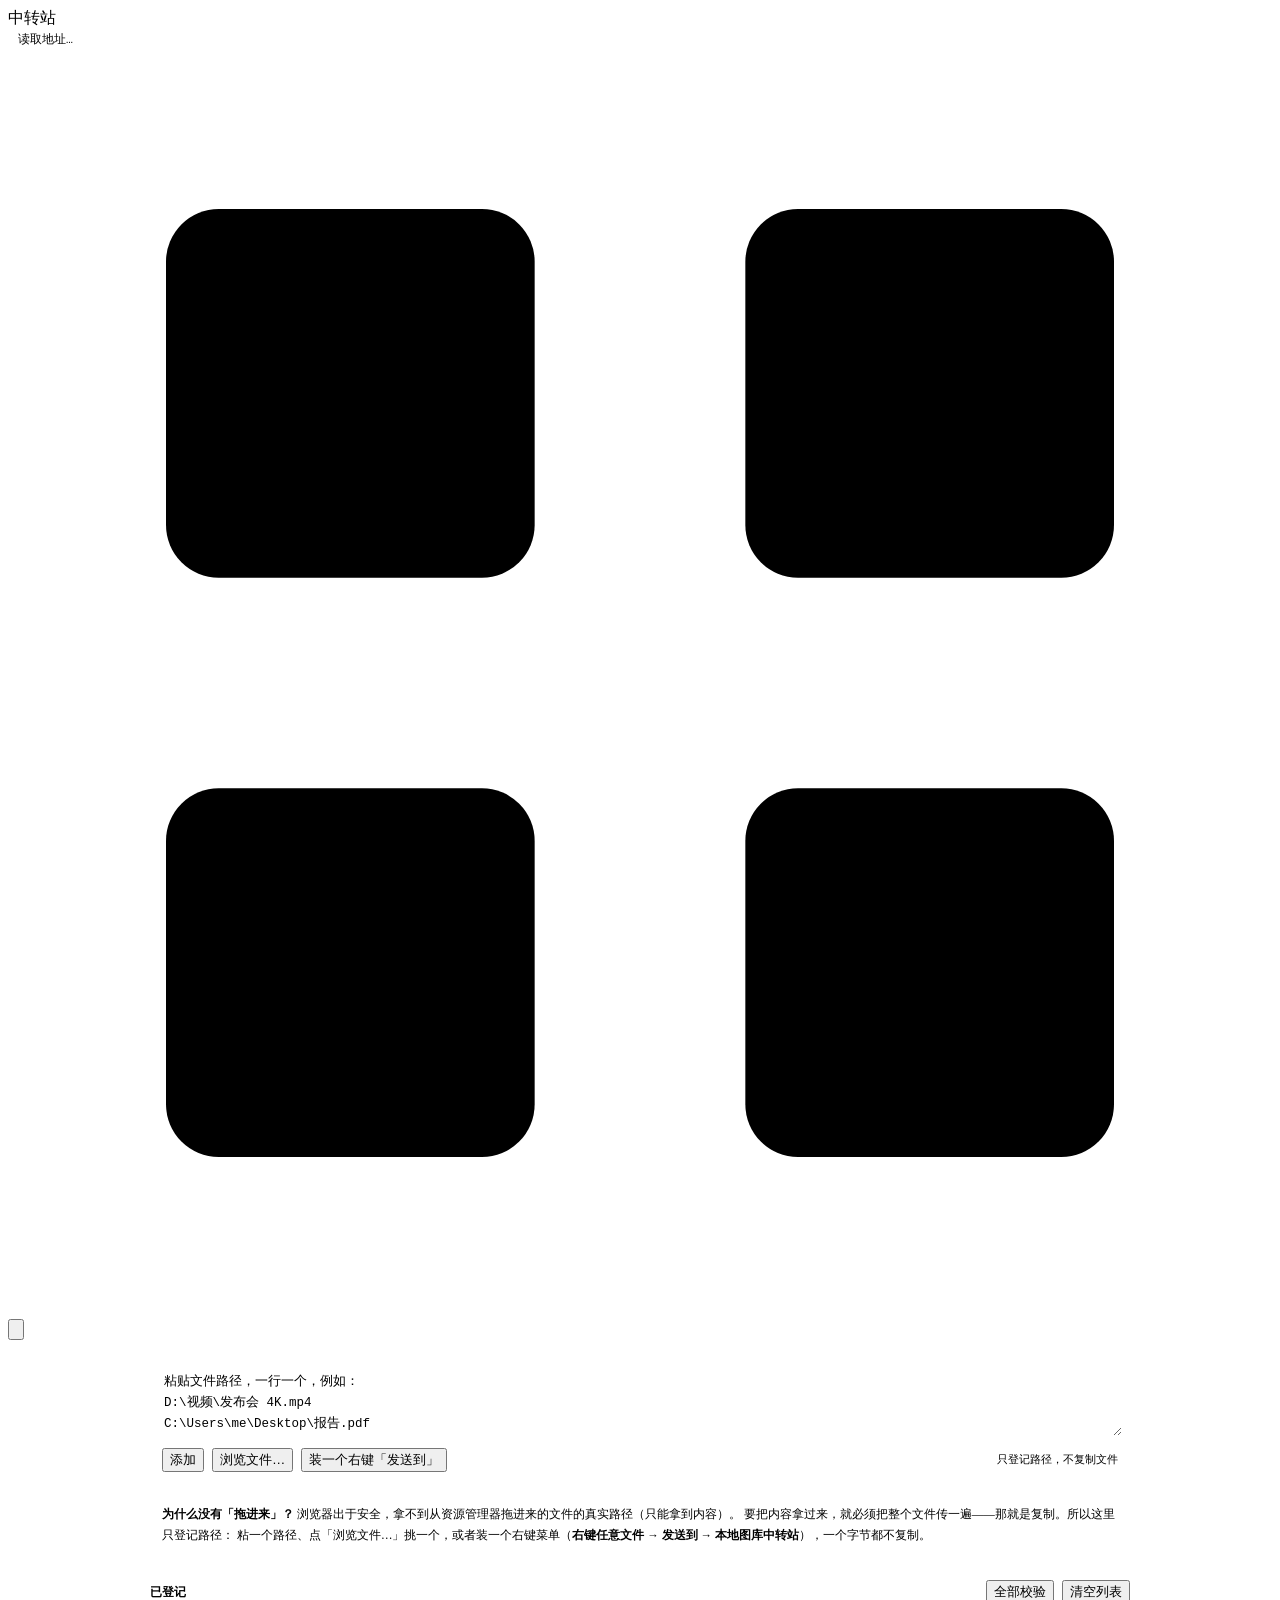
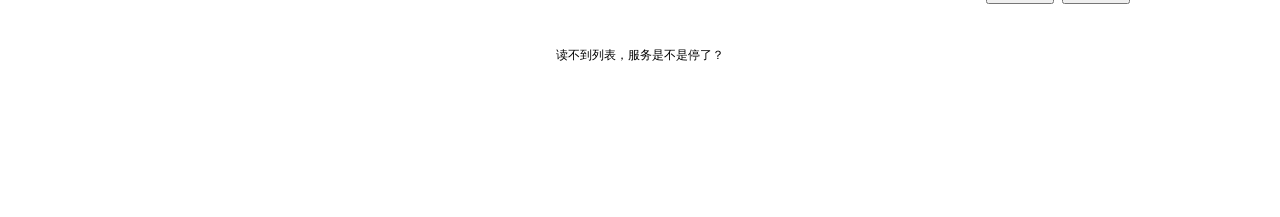
==== commit ea1b7d79: "v1.5：彻底关掉写盘，中转站只登记路径 - 上传默认关闭（--allow-upload 才开），.drops/ 不再被创建 - 新增「右键 → 发送到 → 本地图库中转站」：装一次就能零拷贝登记（t" ====
--- a/public/drop.html
+++ b/public/drop.html
@@ -33,16 +33,13 @@
   .addrow .sp { flex: 1; }
   .addrow .tip { font-size: 11px; color: var(--fg-mute); }
 
-  .dz {
-    margin-top: 12px;
-    border: 1.5px dashed var(--line-strong); border-radius: 10px;
-    padding: 18px 16px; text-align: center; cursor: pointer;
-    background: transparent; transition: border-color .15s, background .15s;
-    -webkit-tap-highlight-color: transparent;
-  }
-  .dz:hover, .dz.over { border-color: var(--fg-mute); background: var(--soft); }
-  .dz-t { font-size: 13px; color: var(--fg-dim); }
-  .dz-s { font-size: 11px; color: var(--fg-mute); margin-top: 4px; }
+  .why {
+    margin-top: 10px; padding: 10px 12px;
+    border-left: 2px solid var(--line-strong);
+    background: var(--soft); border-radius: 0 6px 6px 0;
+    font-size: 11.5px; line-height: 1.85; color: var(--fg-dim);
+  }
+  .why b { color: var(--fg); font-weight: 600; }
 
   .sec-head { display: flex; align-items: center; gap: 8px; margin: 24px 0 10px; flex-wrap: wrap; }
   .sec-t { font-size: 12px; font-weight: 600; color: var(--fg-dim); }
@@ -130,21 +127,17 @@
     <div class="addrow">
       <button id="btnAdd" class="btn primary small">添加</button>
       <button id="btnPick" class="btn small ghost">浏览文件…</button>
+      <button id="btnSendTo" class="btn small ghost">装一个右键「发送到」</button>
       <span class="sp"></span>
       <span class="tip">只登记路径，不复制文件</span>
     </div>
   </div>
 
-  <div id="dropZone" class="dz">
-    <div class="dz-t">手机上要传文件？拖到这里 / 点一下选</div>
-    <div class="dz-s">只有这条会真的写盘（存到 .drops），传完同样出现在下面的列表里</div>
+  <div class="why">
+    <b>为什么没有「拖进来」？</b> 浏览器出于安全，拿不到从资源管理器拖进来的文件的真实路径（只能拿到内容）。
+    要把内容拿过来，就必须把整个文件传一遍——那就是复制。所以这里只登记路径：
+    粘一个路径、点「浏览文件…」挑一个，或者装一个右键菜单（<b>右键任意文件 → 发送到 → 本地图库中转站</b>），一个字节都不复制。
   </div>
-  <input id="fileInput" type="file" multiple hidden>
-
-  <section id="queueWrap" hidden>
-    <div class="sec-head"><span class="sec-t">正在上传</span></div>
-    <div id="queue"></div>
-  </section>
 
   <div class="sec-head">
     <span class="sec-t">已登记 <b id="listMeta"></b></span>
@@ -183,7 +176,6 @@
 (function () {
   'use strict';
   const $ = (s) => document.querySelector(s);
-  const CHUNK = 4 * 1024 * 1024;
 
   let toastTimer = 0;
   function toast(msg) {
@@ -191,7 +183,7 @@
     t.textContent = msg;
     t.classList.add('on');
     clearTimeout(toastTimer);
-    toastTimer = setTimeout(() => t.classList.remove('on'), 2000);
+    toastTimer = setTimeout(() => t.classList.remove('on'), 2200);
   }
 
   function fmtSize(n) {
@@ -216,9 +208,6 @@
     if (/^(pdf|docx?|xlsx?|pptx?|txt|md)$/.test(ext)) return 'DOC';
     if (/^(exe|msi|apk|dmg)$/.test(ext)) return 'APP';
     return 'FILE';
-  }
-  function escapeHtml(s) {
-    return String(s).replace(/[&<>"]/g, (c) => ({ '&': '&amp;', '<': '&lt;', '>': '&gt;', '"': '&quot;' }[c]));
   }
 
   let dark = false;
@@ -409,6 +398,19 @@
       refresh();
     } catch (e) {
       toast('清空失败：' + e.message);
+    }
+  });
+
+  // ---------------------------------------------------------- 右键「发送到」
+  $('#btnSendTo').addEventListener('click', async () => {
+    if (!confirm('在「发送到」菜单里装一个「本地图库中转站」？\n\n装完：右键任意文件 → 发送到 → 本地图库中转站，就会直接登记路径。\n（只是在 SendTo 目录里放一个 .cmd，随时可以删）')) return;
+    try {
+      const r = await fetch('/api/drop/install-sendto', { method: 'POST' });
+      const j = await r.json();
+      if (!r.ok) throw new Error(j.error || ('HTTP ' + r.status));
+      toast('装好了，去右键试试');
+    } catch (e) {
+      toast('安装失败：' + e.message);
     }
   });
 
@@ -460,118 +462,13 @@
   $('#pkPath').addEventListener('keydown', (e) => { if (e.key === 'Enter') browse(e.target.value.trim()); });
   $('#pkUp').addEventListener('click', () => { const p = $('#pkUp').__parent; if (p) browse(p); });
 
-  // ---------------------------------------------------------- 上传（只有这条会写盘）
-  function addRow(file) {
-    $('#queueWrap').hidden = false;
-    const row = document.createElement('div');
-    row.style.cssText = 'position:relative;display:flex;align-items:center;gap:10px;padding:10px 12px;margin-bottom:6px;border:1px solid var(--line);border-radius:8px;background:var(--panel);overflow:hidden;';
-    const nm = document.createElement('div');
-    nm.style.cssText = 'flex:1;min-width:0;font-size:12.5px;overflow:hidden;text-overflow:ellipsis;white-space:nowrap;';
-    nm.textContent = file.name;
-    const st = document.createElement('div');
-    st.style.cssText = 'flex:none;font-size:11px;color:var(--fg-mute);font-variant-numeric:tabular-nums;';
-    st.textContent = '等待…';
-    const bar = document.createElement('div');
-    bar.style.cssText = 'position:absolute;left:0;right:0;bottom:0;height:2px;background:var(--line);';
-    const fill = document.createElement('i');
-    fill.style.cssText = 'display:block;height:100%;width:0;background:var(--fg);transition:width .12s linear;';
-    bar.appendChild(fill);
-    row.append(nm, st, bar);
-    $('#queue').appendChild(row);
-
-    return {
-      set(pct, text) {
-        fill.style.width = Math.max(0, Math.min(100, pct * 100)).toFixed(1) + '%';
-        st.textContent = text;
-      },
-      finish(text) {
-        this.set(1, text);
-        setTimeout(() => { try { row.remove(); } catch (e) { } }, 2500);
-      },
-    };
-  }
-
-  function putChunk(name, blob, start, end, total, onProgress) {
-    return new Promise((resolve, reject) => {
-      const xhr = new XMLHttpRequest();
-      xhr.open('PUT', '/api/drop/upload?name=' + encodeURIComponent(name));
-      xhr.setRequestHeader('Content-Range', 'bytes ' + start + '-' + (end - 1) + '/' + total);
-      xhr.upload.onprogress = (e) => { if (e.lengthComputable) onProgress(e.loaded); };
-      xhr.onload = () => {
-        let body = null;
-        try { body = JSON.parse(xhr.responseText); } catch (e) { }
-        resolve({ status: xhr.status, body: body || {} });
-      };
-      xhr.onerror = () => reject(new Error('网络中断'));
-      xhr.send(blob);
-    });
-  }
-
-  async function uploadOne(file) {
-    const row = addRow(file);
-    const t0 = performance.now();
-    let off = 0;
-    try {
-      const r = await fetch('/api/drop/upload?name=' + encodeURIComponent(file.name) + '&size=' + file.size);
-      const j = await r.json();
-      if (j && j.received > 0 && j.received < file.size) off = j.received;
-    } catch (e) { }
-
-    while (off < file.size) {
-      const end = Math.min(off + CHUNK, file.size);
-      const start = off;
-      let res;
-      try {
-        res = await putChunk(file.name, file.slice(off, end), off, end, file.size, (loaded) => {
-          const done = start + loaded;
-          const sec = Math.max(0.001, (performance.now() - t0) / 1000);
-          row.set(done / file.size, fmtSize(done) + ' / ' + fmtSize(file.size) + ' · ' + fmtSize(done / sec) + '/s');
-        });
-      } catch (e) {
-        row.finish('中断：' + e.message);
-        return false;
-      }
-      if (res.status === 409) { off = Number(res.body.expect) || 0; continue; }
-      if (res.status < 200 || res.status >= 300) { row.finish('失败：HTTP ' + res.status); return false; }
-      if (res.body.done) { row.finish('完成'); return true; }
-      off = end;
-    }
-    row.finish('完成');
-    return true;
-  }
-
-  let uploading = false;
-  const pending = [];
-  async function pump() {
-    if (uploading) return;
-    uploading = true;
-    while (pending.length) {
-      const f = pending.shift();
-      try { await uploadOne(f); } catch (e) { toast('上传出错：' + e.message); }
-    }
-    uploading = false;
-    refresh();
-  }
-  function enqueue(files) {
-    const arr = Array.from(files || []);
-    if (!arr.length) return;
-    for (const f of arr) pending.push(f);
-    pump();
-  }
-
-  const zone = $('#dropZone');
-  const input = $('#fileInput');
-  zone.addEventListener('click', () => input.click());
-  input.addEventListener('change', () => { enqueue(input.files); input.value = ''; });
-  let depth = 0;
-  const hasFiles = (dt) => Array.from((dt && dt.types) || []).indexOf('Files') >= 0;
-  window.addEventListener('dragenter', (e) => { if (!hasFiles(e.dataTransfer)) return; depth++; zone.classList.add('over'); });
-  window.addEventListener('dragover', (e) => { if (hasFiles(e.dataTransfer)) e.preventDefault(); });
-  window.addEventListener('dragleave', () => { depth = Math.max(0, depth - 1); if (!depth) zone.classList.remove('over'); });
+  // 拖进来不吞掉，也不上传：直接告诉用户浏览器做不到，并打开选择器
+  window.addEventListener('dragover', (e) => e.preventDefault());
   window.addEventListener('drop', (e) => {
-    if (!hasFiles(e.dataTransfer)) return;
-    e.preventDefault(); depth = 0; zone.classList.remove('over');
-    enqueue(e.dataTransfer.files);
+    e.preventDefault();
+    toast('浏览器读不到拖进来的文件路径，用「浏览文件…」或右键「发送到」');
+    $('#picker').hidden = false;
+    browse('');
   });
 
   // ---------------------------------------------------------- 启动
@@ -590,9 +487,7 @@
         try { await navigator.clipboard.writeText(url); toast('已复制：' + url); }
         catch (e) { toast(url); }
       });
-      const hint = $('#dirHint');
-      hint.innerHTML = '下载直接从原路径流式读，不占额外磁盘；只有手机上传的文件会写到 <code>.drops</code> 目录。移除 / 清空只删记录，不删你的文件。';
-      hint.title = '上传目录：' + (d.dir || '');
+      $('#dirHint').textContent = '下载直接从原路径流式读，不占额外磁盘。移除 / 清空只删记录，不删你的文件。';
     } catch (e) { }
 
     try {
